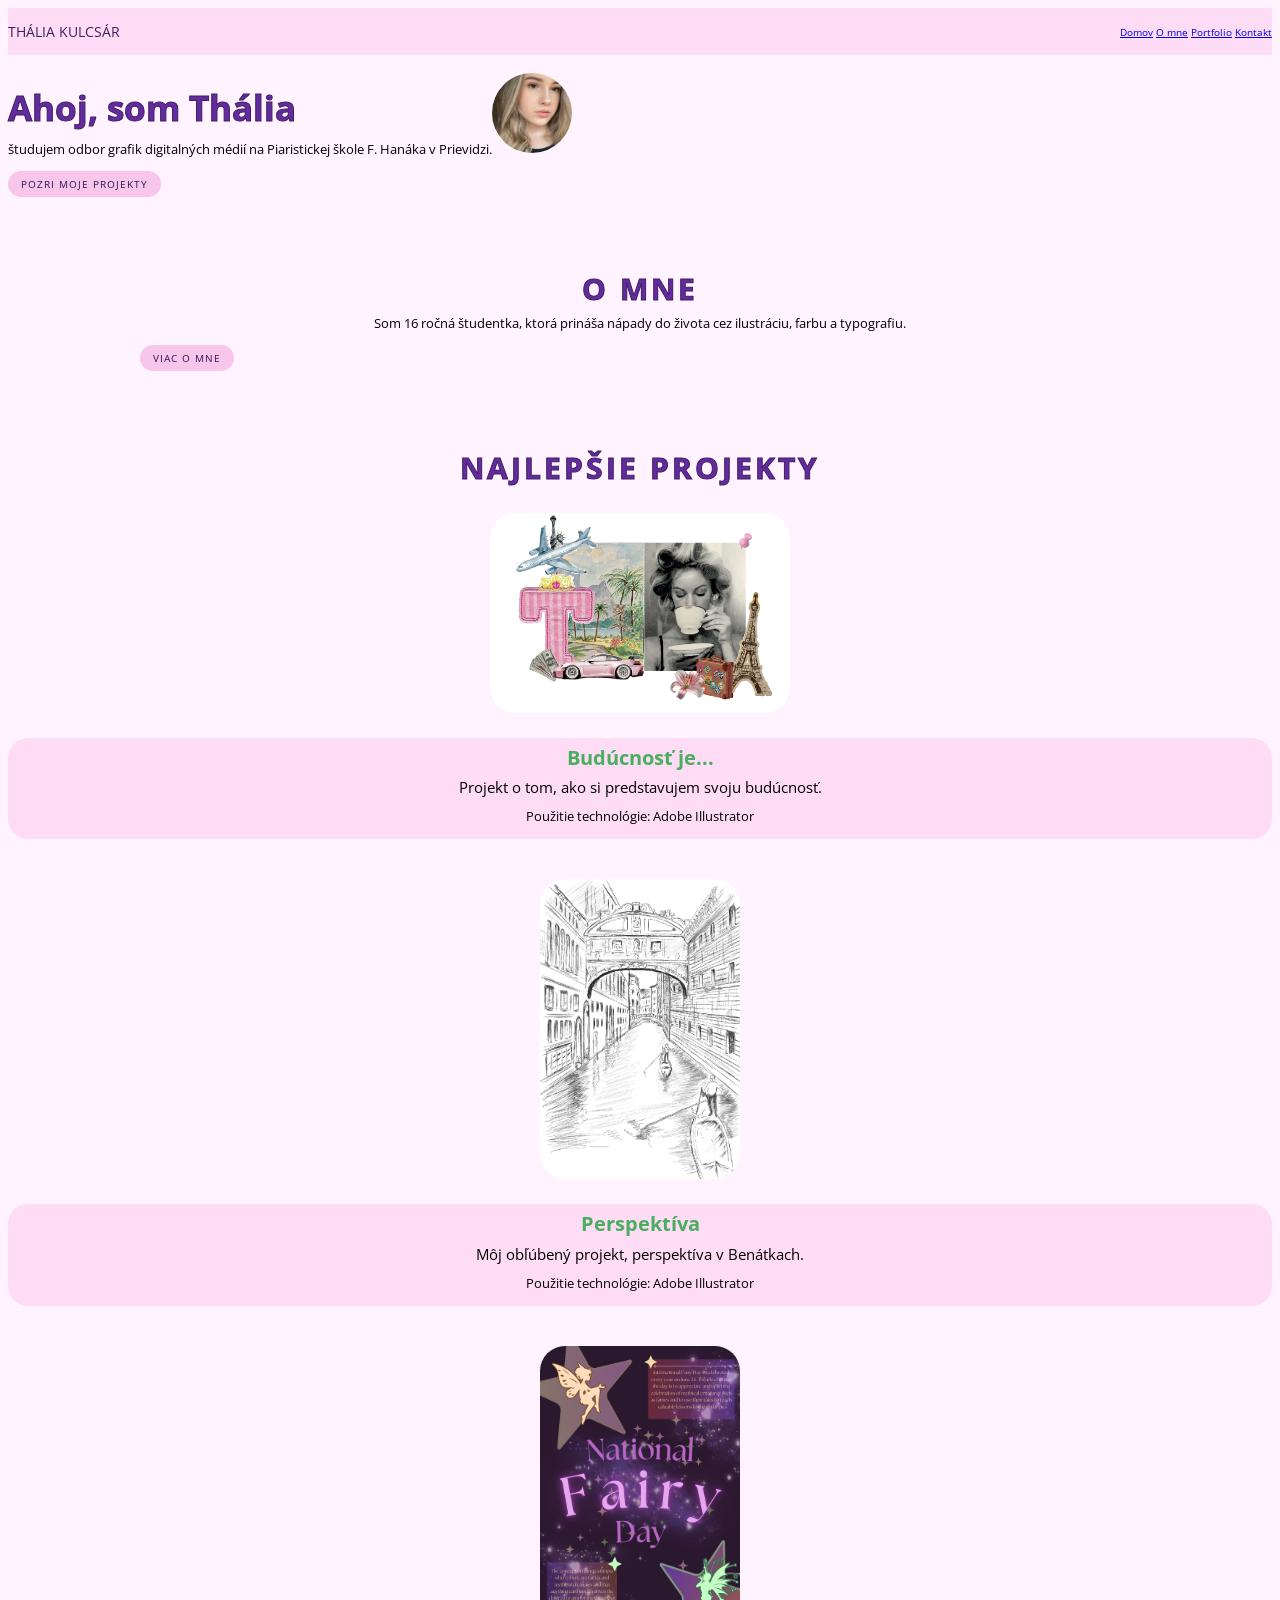
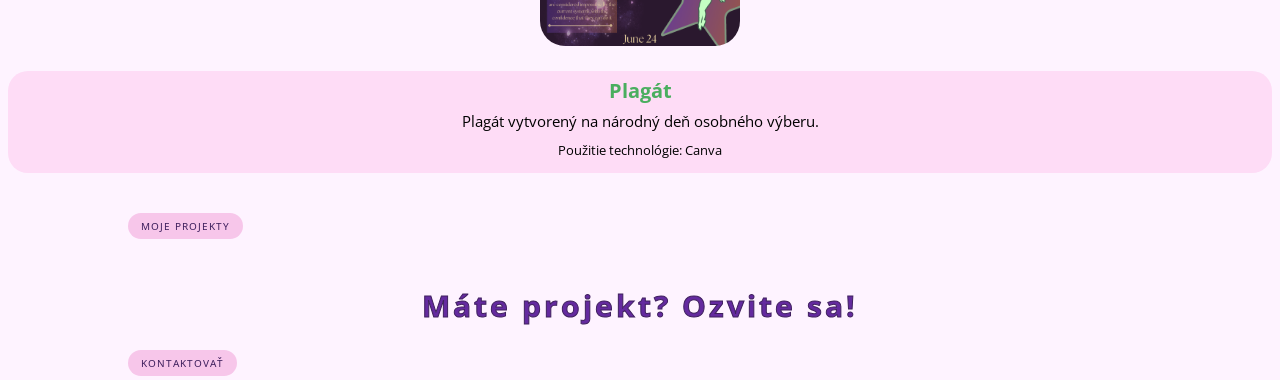
==== index.html @ 0fd47cdc "doma robim" ====
<!DOCTYPE html>
<html lang="en">
<head>
    <meta charset="UTF-8">
    <meta name="viewport" content="width=device-width, initial-scale=1.0">
    <title>Document</title>
    <link rel="stylesheet" href="assets/css/normalize.css">
    <link rel="stylesheet" href="assets/css/style.css">
    <link rel="stylesheet" href="assets/css/images/Image.jpg">
    <link rel="stylesheet" href="assets/css/images/Obrázok (5).png">
    <link rel="stylesheet" href="assets/css/images/Obrázok (3).png">
    <link rel="stylesheet" href="assets/css/images/Obrázok.png">
</head>
<body>
<div class="container">
    <header>
        <h3>THÁLIA KULCSÁR</h3>
        <nav>
            <a href="index.html">Domov</a>
            <a href="o_mne.html">O mne</a>
            <a href="portfolio.html">Portfolio</a>
            <a href="kontakt.html">Kontakt</a>
        </nav>
    </header>


    <section class="hero__sekcia">
        <div class="hero__obal">

        <div class="hero__text">
            <h1>Ahoj, som Thália</h1>
            <p>študujem odbor grafik digitalných médií na Piaristickej škole F. Hanáka v Prievidzi.</p>
        </div>

        <img src="assets/css/images/Image.jpg" class="profilovka"  alt="thalia">

        </div>
        <a class="mojeprojekty" href="mojprojekt">POZRI MOJE PROJEKTY</a>
</section>

 



<section class="o__mne">
    <div class="o__mne_obal">

        <div class="o__mne_text">
            <h2>O MNE</h2>
            <p>Som 16 ročná študentka, ktorá prináša nápady do života cez ilustráciu, farbu a typografiu. </p>
        </div>
    </div>
    <a class="zistitviac" href="zistitviac">VIAC O MNE</a>
</section>





<section class="moje__projekty">
    <div class="moje__projekty_obal">

        <div class="moje__projekty_text">
            <h2>NAJLEPŠIE PROJEKTY</h2>       
        </div>


    <img src="assets/css/images/Obrázok (5).png"  class="buducnost"   alt="buducnost">


<div class="moje__projekty_text2"> 



    <div class="moje__projekty_info1">
        <h4>Budúcnosť je...</h4>
        <p class="info__projekty">Projekt o tom, ako si predstavujem svoju budúcnosť.</p>
        <p>Použitie technológie: Adobe Illustrator</p>
    </div>


    <img src="assets/css/images/Obrázok (3).png" class="benatky"   alt="benatky">


    <div class="moje__projekty_info2">
        <h4> Perspektíva </h4>
        <p class="info__projekty">Môj obľúbený projekt, perspektíva v Benátkach.</p>
        <p>Použitie technológie: Adobe Illustrator</p>
    </div>
     

    <img src="assets/css/images/Obrázok.png"  class="plagat"   alt="plagat">


    <div class="moje__projekty_info3">
        <h4> Plagát </h4>
        <p class="info__projekty">Plagát vytvorený na národný deň osobného výberu.</p>
        <p>Použitie technológie: Canva</p>
    </div>

    </div>
    
</div>

   <a class="mojeprojektyy" href="mojeprojekty">MOJE PROJEKTY</a>
</section>


<h2 class="zaver"> Máte projekt? Ozvite sa!</h2>

<a class="kontaktovat" href="kontaktovat">KONTAKTOVAŤ</a>


</div>
</body>
</html>
---- assets/css/style.css ----
@import url('https://fonts.googleapis.com/css2?family=Inter:ital,opsz,wght@0,14..32,100..900;1,14..32,100..900&family=Open+Sans:ital,wght@0,300..800;1,300..800&display=swap');

:root {
    --farba-pozadia: #FEF3FF
    --primarny-text: #0E0E0C
    --farba-nazvov: #853ECD
    --farba-ramov: #FEDCF6

    --primarne1: #FF88D8
    --primarne2: #FFAFE5
    --sekundarne1: #26113C
    --sekundarne2:#642A9F
    --akcent1:#4AAE5F
    --akcent2:#77D48A
    --akcent3:#8CE59E
}
/*===============================================================================*/

body {
    font-family: 'Open Sans', sans-serif;
    background-color: #FEF3FF
}

h1 {
font-size: 35px;
color: #642A9F;
-webkit-text-stroke: 1px #3F205E;
}

/*===============================================================================*/

header {
    text-align: left;
    font-size: 11.5px;
    display: flex;
    align-items: center; 
    justify-content: space-between;
    background-color: #fedcf6;
    border: 20px #3f205e;
    width: 100%;
    }

p {
    margin-top: -20px;
    font-size: small;
}

.profilovka{
    width: 80px;
    height: 80px;
    border-radius: 50%;
    object-fit: cover;
    margin-right: 20px;
}

.obrazok {
    overflow: hidden;
}

a {
    font-size: 10px;
}

h3 {
    font-weight: 400;
    font-size: 14px;
    color: #3F205E;
}

header p {
    /* width: 200%; */
}

.mojeprojekty{
    background: #f7c6ea; 
    color: #3f205e;
    padding: 6px 13px;
    border-radius: 50px; 
    text-decoration: none;
    font-weight: 450;
    letter-spacing: 1px;
    transition: 0.3s;
    font-size: x-small;
}

.hero__obal{
    display: flex;
    flex-direction: row;
    align-items: center;
}

.container {
    width: 100%;

}

.hero__text {

}

/*===============================================================================*/

h2 {
    font-size: 30px;
color: #642A9F;
-webkit-text-stroke: 1px #3F205E;
letter-spacing: 3px;
}

.o__mne_obal {
    margin-top: 50px;
    display: flex;
    align-items: center;
    justify-content: center;
    flex-direction: column;
}


.o__mne_text{
    display: flex;
    flex-direction: column;
    align-items: center;
    text-align: center;
}

.zistitviac {
    background: #f7c6ea; 
    color: #3f205e;
    padding: 6px 13px;
    border-radius: 50px; 
    text-decoration: none;
    font-weight: 450;
    letter-spacing: 1px;
    transition: 0.3s;
    font-size: x-small;
    margin-left: 132px;
}

/*===============================================================================*/
  
.moje__projekty_obal {
    text-align: center;
}

.moje__projekty_text {
    margin-top: 80px;
}

.buducnost {
    width: 300px;
    height: 200px;
    border-radius: 25px;  
}

.benatky {
    width: 200px;
    height: 300px;
    border-radius: 25px;
}

.plagat {
   width: 200px;
    height: 300px;
    border-radius: 25px; 
}

h4 {
    color: #4aae5f;
    font-size: 20px;
    margin-top: 5px;
}

.info__projekty {
    font-size: 15px;
    margin-bottom: 30px;
}

.moje__projekty_info1 {
    margin-bottom: 40px;
    margin-top: 20px;
    background-color: #fedcf6;
    border-radius: 20px;
    margin-top: 20px;
    padding: 1px;

}

.moje__projekty_info2 {
    margin-bottom: 40px;
     margin-top: 20px;
    background-color: #fedcf6;
    border-radius: 20px;
    margin-top: 20px;
    padding: 1px;
}

.moje__projekty_info3 {
    margin-bottom: 40px;
    background-color: #fedcf6;
    border-radius: 20px;
    margin-top: 20px;
    padding: 1px;
}

.mojeprojektyy {
    background: #f7c6ea; 
    color: #3f205e;
    padding: 6px 13px;
    border-radius: 50px; 
    text-decoration: none;
    font-weight: 450;
    letter-spacing: 1px;
    transition: 0.3s;
    font-size: x-small;
    margin-left: 120px;

}


/*===============================================================================*/

.zaver {
    text-align: center;
    margin-top: 50px;
}

.kontaktovat {
   background: #f7c6ea; 
    color: #3f205e;
    padding: 6px 13px;
    border-radius: 50px; 
    text-decoration: none;
    font-weight: 450;
    letter-spacing: 1px;
    transition: 0.3s;
    font-size: x-small;
    margin-left: 120px; 
}
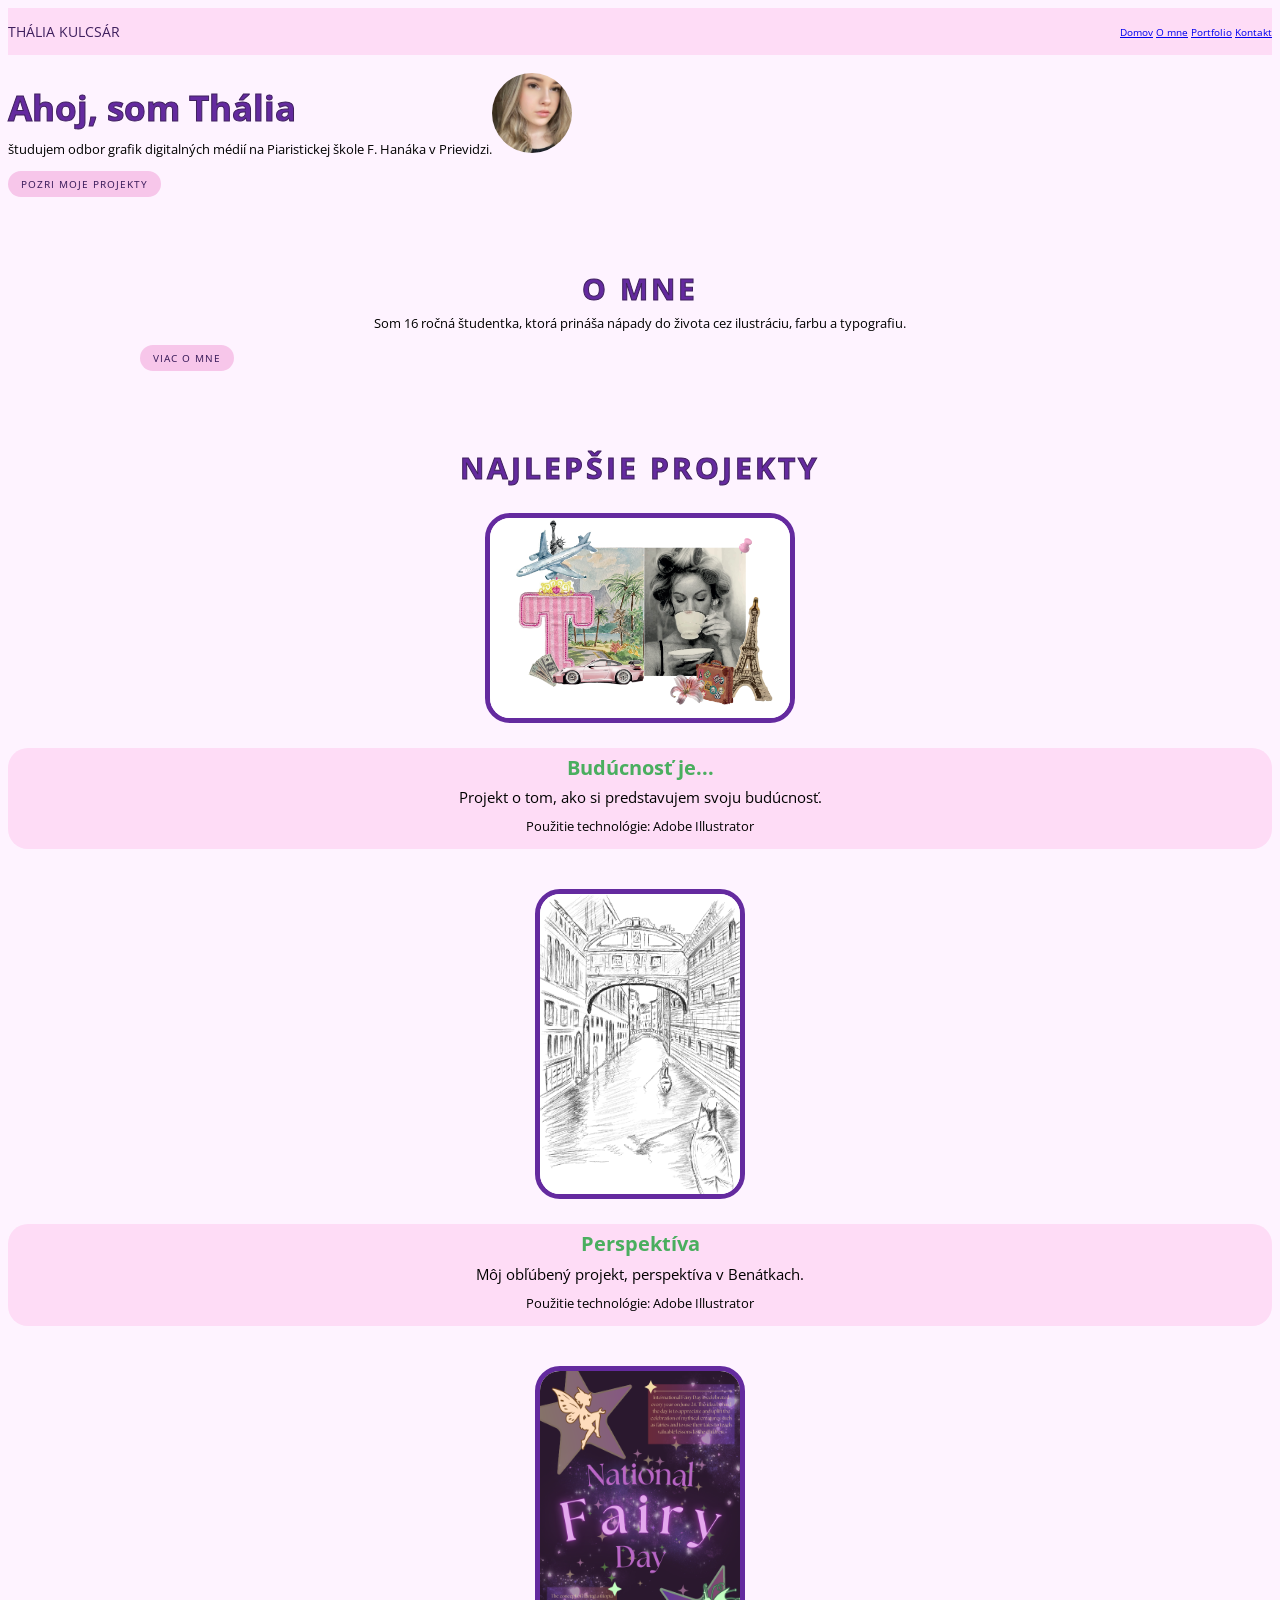
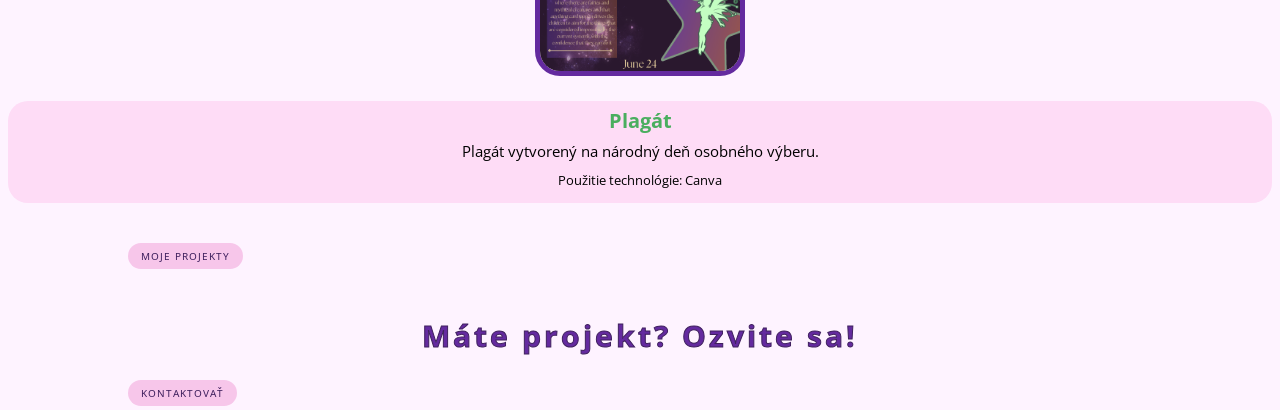
==== commit 0063d1af: "uz sa to niekam dostava" ====
--- a/index.html
+++ b/index.html
@@ -24,6 +24,9 @@
     </header>
 
 
+<!------------------------------------------------------------------------------------>
+
+
     <section class="hero__sekcia">
         <div class="hero__obal">
 
@@ -38,8 +41,8 @@
         <a class="mojeprojekty" href="mojprojekt">POZRI MOJE PROJEKTY</a>
 </section>
 
- 
 
+<!------------------------------------------------------------------------------------>
 
 
 <section class="o__mne">
@@ -54,7 +57,7 @@
 </section>
 
 
-
+<!------------------------------------------------------------------------------------>
 
 
 <section class="moje__projekty">
@@ -65,11 +68,14 @@
         </div>
 
 
+<!------------------------------------------------------------------------------------>
+
+
+
     <img src="assets/css/images/Obrázok (5).png"  class="buducnost"   alt="buducnost">
 
 
 <div class="moje__projekty_text2"> 
-
 
 
     <div class="moje__projekty_info1">
@@ -77,6 +83,9 @@
         <p class="info__projekty">Projekt o tom, ako si predstavujem svoju budúcnosť.</p>
         <p>Použitie technológie: Adobe Illustrator</p>
     </div>
+
+
+<!------------------------------------------------------------------------------------>
 
 
     <img src="assets/css/images/Obrázok (3).png" class="benatky"   alt="benatky">
@@ -87,7 +96,10 @@
         <p class="info__projekty">Môj obľúbený projekt, perspektíva v Benátkach.</p>
         <p>Použitie technológie: Adobe Illustrator</p>
     </div>
-     
+
+
+<!------------------------------------------------------------------------------------>
+
 
     <img src="assets/css/images/Obrázok.png"  class="plagat"   alt="plagat">
 
@@ -98,11 +110,13 @@
         <p>Použitie technológie: Canva</p>
     </div>
 
+
     </div>
-    
 </div>
 
-   <a class="mojeprojektyy" href="mojeprojekty">MOJE PROJEKTY</a>
+<!------------------------------------------------------------------------------------>
+
+    <a class="mojeprojektyy" href="mojeprojekty">MOJE PROJEKTY</a>
 </section>
 
 
--- a/assets/css/style.css
+++ b/assets/css/style.css
@@ -28,7 +28,11 @@
 -webkit-text-stroke: 1px #3F205E;
 }
 
-/*===============================================================================*/
+
+/*===============================================================================*/
+/*DOMOV*/
+/*===============================================================================*/
+
 
 header {
     text-align: left;
@@ -138,7 +142,7 @@
 }
 
 /*===============================================================================*/
-  
+
 .moje__projekty_obal {
     text-align: center;
 }
@@ -150,19 +154,22 @@
 .buducnost {
     width: 300px;
     height: 200px;
-    border-radius: 25px;  
+    border-radius: 25px;
+    border: 5px solid #642a9f;  
 }
 
 .benatky {
     width: 200px;
     height: 300px;
     border-radius: 25px;
+    border: 5px solid #642a9f;
 }
 
 .plagat {
-   width: 200px;
+    width: 200px;
     height: 300px;
-    border-radius: 25px; 
+    border-radius: 25px;
+    border: 5px solid #642a9f; 
 }
 
 h4 {
@@ -171,6 +178,7 @@
     margin-top: 5px;
 }
 
+
 .info__projekty {
     font-size: 15px;
     margin-bottom: 30px;
@@ -188,7 +196,7 @@
 
 .moje__projekty_info2 {
     margin-bottom: 40px;
-     margin-top: 20px;
+    margin-top: 20px;
     background-color: #fedcf6;
     border-radius: 20px;
     margin-top: 20px;
@@ -226,7 +234,7 @@
 }
 
 .kontaktovat {
-   background: #f7c6ea; 
+    background: #f7c6ea; 
     color: #3f205e;
     padding: 6px 13px;
     border-radius: 50px; 
@@ -238,5 +246,102 @@
     margin-left: 120px; 
 }
 
-
-
+/*===============================================================================*/
+/*PORTFOLIO*/
+/*===============================================================================*/
+
+
+.portfolio__obal {
+    text-align: center;
+}
+
+.portfolio__text {
+    margin-top: 50px;
+}
+
+
+.portfolio__nazov {
+    letter-spacing: 5px;
+    margin-bottom: 30px;
+}
+
+.kalendarr {
+    width: 180px;
+    height: 250px;
+    border-radius: 25px; 
+    margin-top: 40px;
+    border: 5px solid #642a9f;  
+}
+
+
+.info__portfolio_technologie {
+    padding-top: 5px;
+    color: #3F205E;
+}
+
+
+.zobrazitprojekt {
+background: #f7c6ea; 
+    color: #3f205e;
+    padding: 6px 13px;
+    border-radius: 50px; 
+    text-decoration: none;
+    font-weight: 450;
+    letter-spacing: 1px;
+    transition: 0.3s;
+    font-size: x-small;
+
+}
+
+.zobrazitprojekt1 {
+background: #f7c6ea; 
+    color: #3f205e;
+    padding: 6px 13px;
+    border-radius: 50px; 
+    text-decoration: none;
+    font-weight: 450;
+    letter-spacing: 1px;
+    transition: 0.3s;
+    font-size: x-small;
+
+}
+
+
+.zobrazitprojekt2 {
+background: #f7c6ea; 
+    color: #3f205e;
+    padding: 6px 13px;
+    border-radius: 50px; 
+    text-decoration: none;
+    font-weight: 450;
+    letter-spacing: 1px;
+    transition: 0.3s;
+    font-size: x-small;
+
+}
+
+
+.meno {
+    width: 200px;
+    height: 150px;
+    border-radius: 25px; 
+    margin-top: 40px;
+    border: 5px solid #642a9f;  
+}
+
+
+.reinterpretacia {
+    width: 200px;
+    height: 150px;
+    border-radius: 25px; 
+    margin-top: 40px;
+    border: 5px solid #642a9f;
+}
+
+.buducnost2 {
+    width: 200px;
+    height: 150px;
+    border-radius: 25px; 
+    margin-top: 40px;
+    border: 5px solid #642a9f;
+}
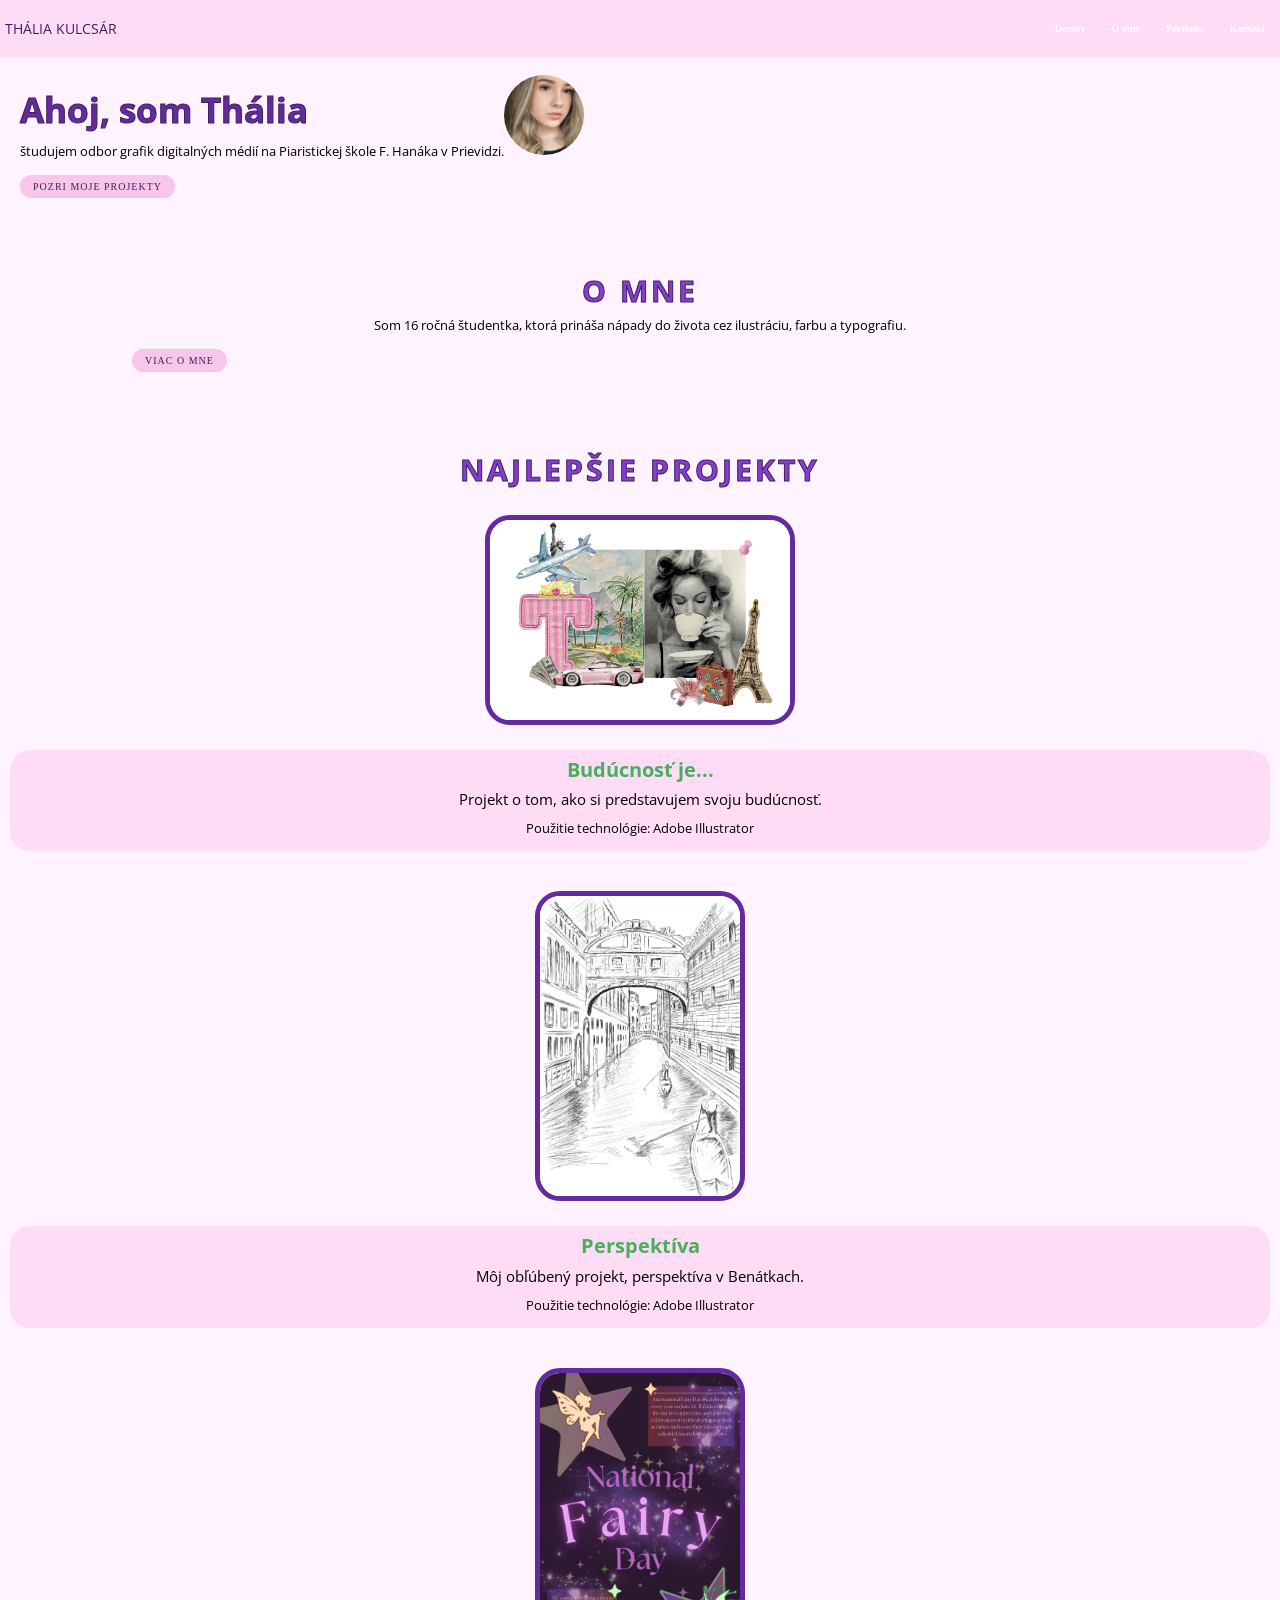
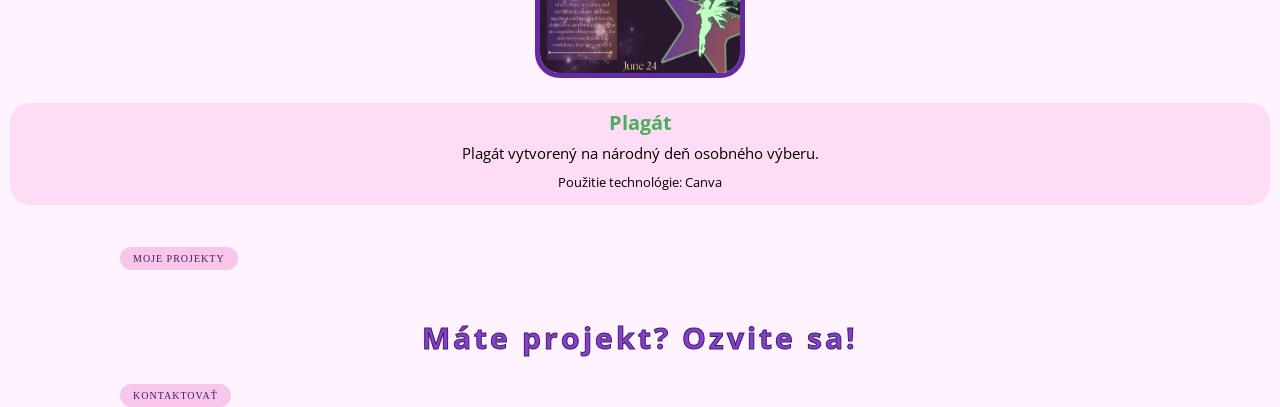
==== commit 30b7b2b4: "zblaznim sa" ====
--- a/index.html
+++ b/index.html
@@ -15,12 +15,24 @@
 <div class="container">
     <header>
         <h3>THÁLIA KULCSÁR</h3>
-        <nav>
-            <a href="index.html">Domov</a>
-            <a href="o_mne.html">O mne</a>
-            <a href="portfolio.html">Portfolio</a>
-            <a href="kontakt.html">Kontakt</a>
+       <nav>
+            <div class="menu-btn" id="menuBtn">
+              ☰
+            </div>
+            <div class="menu" id="menu">
+                <a href="index.html"><b>- Domov</b></a>
+                <a href="o_mne.html"><b>- O mne</b></a>
+                <a href="portfolio.html"><b>- Portfolio</b></a>
+                <a href="kontakt.html"><b>- Kontakt</b></a>
+            </div>
         </nav>
+    <script>
+        const menuBtn = document.getElementById("menuBtn");
+        const menu = document.getElementById("menu");
+ 
+        menuBtn.addEventListener("click", () => {
+          menu.classList.toggle("active");
+        }); </script>
     </header>
 
 
--- a/assets/css/style.css
+++ b/assets/css/style.css
@@ -19,7 +19,9 @@
 
 body {
     font-family: 'Open Sans', sans-serif;
-    background-color: #FEF3FF
+    background-color: #FEF3FF;
+     margin: 0;
+    padding: 0;
 }
 
 h1 {
@@ -41,9 +43,79 @@
     align-items: center; 
     justify-content: space-between;
     background-color: #fedcf6;
-    border: 20px #3f205e;
+    border: 5px solid #fedcf6;
     width: 100%;
     }
+
+
+nav {
+      padding: 10px 20px;
+      position: relative;
+      margin-left: 2px;
+    }
+ 
+    /* Hamburger button */
+    .menu-btn {
+      font-size: 30px;
+      color: white;
+      cursor: pointer;
+      display: none;
+    }
+ 
+    /* Navigation links */
+    .menu {
+      display: flex;
+      gap: 20px;
+    }
+ 
+    .menu a {
+      color: white;
+      text-decoration: none;
+    }
+ 
+    /* Mobile styles */
+    @media (max-width: 768px) {
+      .menu-btn {
+        display: block;
+      }
+ 
+      .menu {
+        display: none;
+        flex-direction: column;
+        background: #333;
+        position: absolute;
+        top: 60px;
+        left: 0;
+        width: 100%;
+        padding: 10px 0;
+      }
+ 
+      .menu.active {
+        display: flex;
+      }
+ 
+      .menu a {
+        padding: 10px 20px;
+      }
+    }
+/*============================================================================*/
+/*============================================================================*/
+.header_logo{
+    font-family: Nunito;
+    margin-bottom: 2px;
+    font-size: x-large;
+    padding: 5px;
+    padding-left: 30px;
+    margin-top: -42px;
+    margin-left: 30px;
+ 
+}
+a{
+    text-decoration: none;
+    color: var(--farba_pozadia);
+    font-family: Nunito;
+}
+
 
 p {
     margin-top: -20px;
@@ -94,6 +166,9 @@
     align-items: center;
 }
 
+.hero__sekcia {
+    margin-left: 20px;
+}
 .container {
     width: 100%;
 
@@ -107,7 +182,7 @@
 
 h2 {
     font-size: 30px;
-color: #642A9F;
+color: #853ecd;
 -webkit-text-stroke: 1px #3F205E;
 letter-spacing: 3px;
 }
@@ -149,6 +224,13 @@
 
 .moje__projekty_text {
     margin-top: 80px;
+    margin-left: 10px;
+    margin-right: 10px;
+}
+
+.moje__projekty_text2 {
+    margin-left: 10px;
+    margin-right: 10px;
 }
 
 .buducnost {
@@ -345,3 +427,209 @@
     margin-top: 40px;
     border: 5px solid #642a9f;
 }
+
+
+.perspektiva {
+    width: 180px;
+    height: 250px;
+    border-radius: 25px; 
+    margin-top: 40px;
+    border: 5px solid #642a9f;
+}
+
+.plagat2 {
+    width: 180px;
+    height: 250px;
+    border-radius: 25px; 
+    margin-top: 40px;
+    border: 5px solid #642a9f;
+}
+
+/*===============================================================================*/
+/*O MNE*/
+/*===============================================================================*/
+
+
+.o__mne_obal_html {
+    text-align: center;
+}
+
+.o__mne_nazov {
+    letter-spacing: 5px;
+    font-size: 40px;
+
+}
+
+.o_mne_profil {
+    width: 80px;
+    height: 80px;
+    border-radius: 50%;
+    object-fit: cover;
+}
+
+.o__mne_text_html {
+    margin-left: 10px;
+    margin-right: 10px;
+}
+
+
+
+ .o__mne_druhy_odstavec {
+    padding-top: 10px;
+ }
+
+
+ .o__mne_studium_obal {
+    text-align: center;
+ }
+
+ .o__mne_studium_nazov {
+    margin-top: 50px;
+ }
+ 
+ .o__mne_studium_text {
+   margin-bottom: 35px;
+ }  
+
+.vs_code {
+    width: 80px;
+    height:80px;
+    border-radius: 25px;
+    border: 7px solid #853ecd;
+}
+
+.programovanie_text{
+    font-size: 12px;
+}
+
+.programovanie_text2{
+    font-size: 11px;
+    padding-top: 5px;
+}
+
+.canva {
+    width: 80px;
+    height:80px;
+    border-radius: 25px;
+    border: 7px solid #853ecd;
+}
+
+.premiere {
+    width: 80px;
+    height:80px;
+    border-radius: 25px;
+    border: 7px solid #853ecd;
+}
+
+
+.studium_obal {
+    display: flex;
+    align-content: center;
+}
+
+.studium {
+    background-color: #fedcf6;
+    border: solid #fedcf6 10px;
+    text-align: center;
+}
+
+/*===============================================================================*/
+/*KONTAKT*/
+/*===============================================================================*/
+
+
+.kontakt__obal {
+    text-align: center;
+}
+
+.kontakt__text {
+    line-height: 1.8;
+}
+
+
+input,
+textarea {
+    background-color: #f8e4ff; /* svetloružová */
+    border: none;              /* odstráni okraj */
+    border-radius: 12px;       /* zaoblené rohy */
+    padding: 15px;
+    font-size: 12px;
+}
+
+.formular__text {
+    margin-top: 20px;
+    margin-bottom: 20px;
+}
+
+.formular__email {
+    margin-bottom: 20px;
+    margin-top: 20px;
+}
+
+.formular__textarea {
+    margin-bottom: 20px;
+    margin-top: 20px;
+}
+
+form {
+    display: flex;
+    flex-wrap: wrap;
+}
+
+.kontakt_udajeee {
+    font-size: 12.5px;
+}
+
+.socialne_sieteee {
+    font-size: 12.5px;
+}
+
+.gmail_mobil {
+    background-color: #ffe4fb; /* svetloružová */
+    border: none;              /* odstráni okraj */
+    border-radius: 12px;       /* zaoblené rohy */
+    padding: 15px;
+    font-size: 12px;
+    margin-left:25px;
+    
+}
+
+.ssocialne_siete {
+    background-color: #ffe4fb; /* svetloružová */
+    border: none;              /* odstráni okraj */
+    border-radius: 12px;       /* zaoblené rohy */
+    padding: 25gipx;
+    font-size: 12px;
+    margin-left:25px;
+    margin-top:20px;
+}
+
+#gmail {
+    margin-bottom: 20px;
+    margin-top: 20px;
+}
+
+#mobil {
+    margin-bottom: 20px;
+    margin-top: 20px;
+}
+
+
+/*===============================================================================*/
+@media (min-width:768px) {
+
+
+
+
+
+
+
+    
+
+
+
+
+
+
+
+}
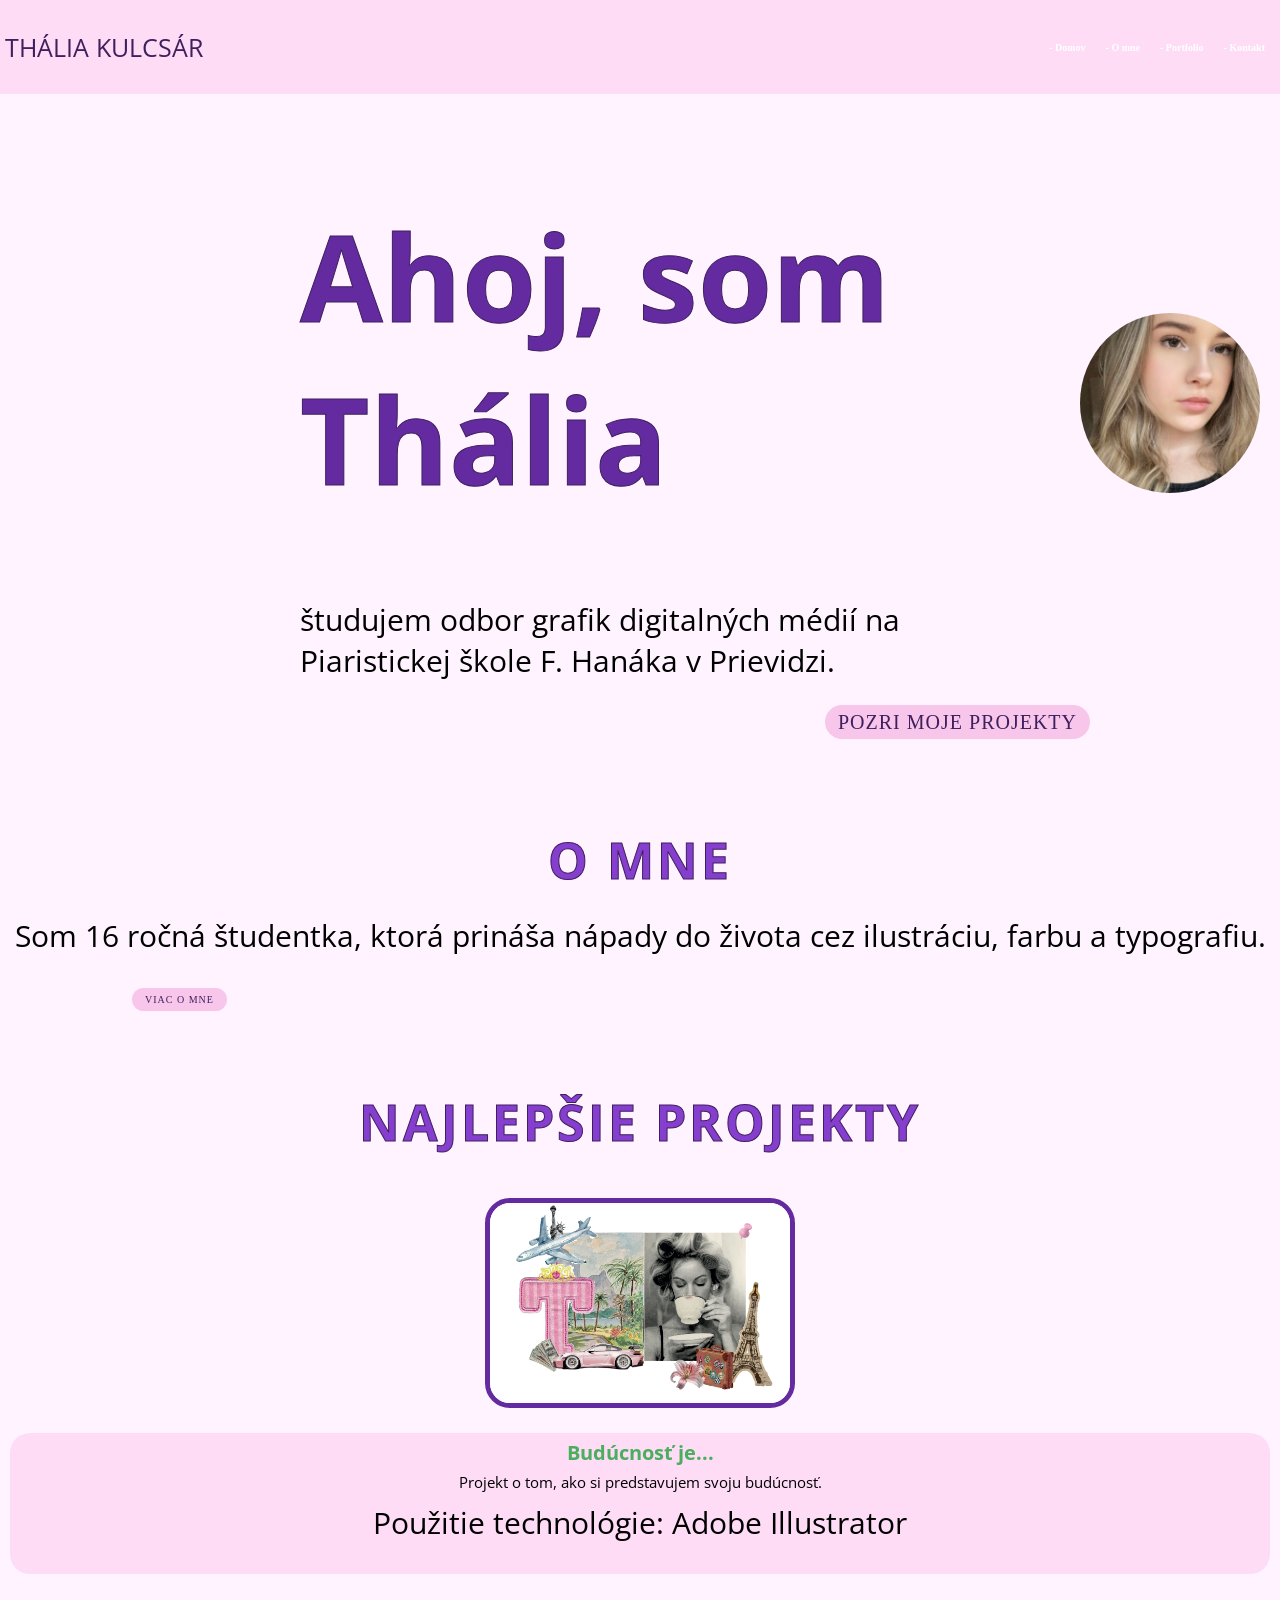
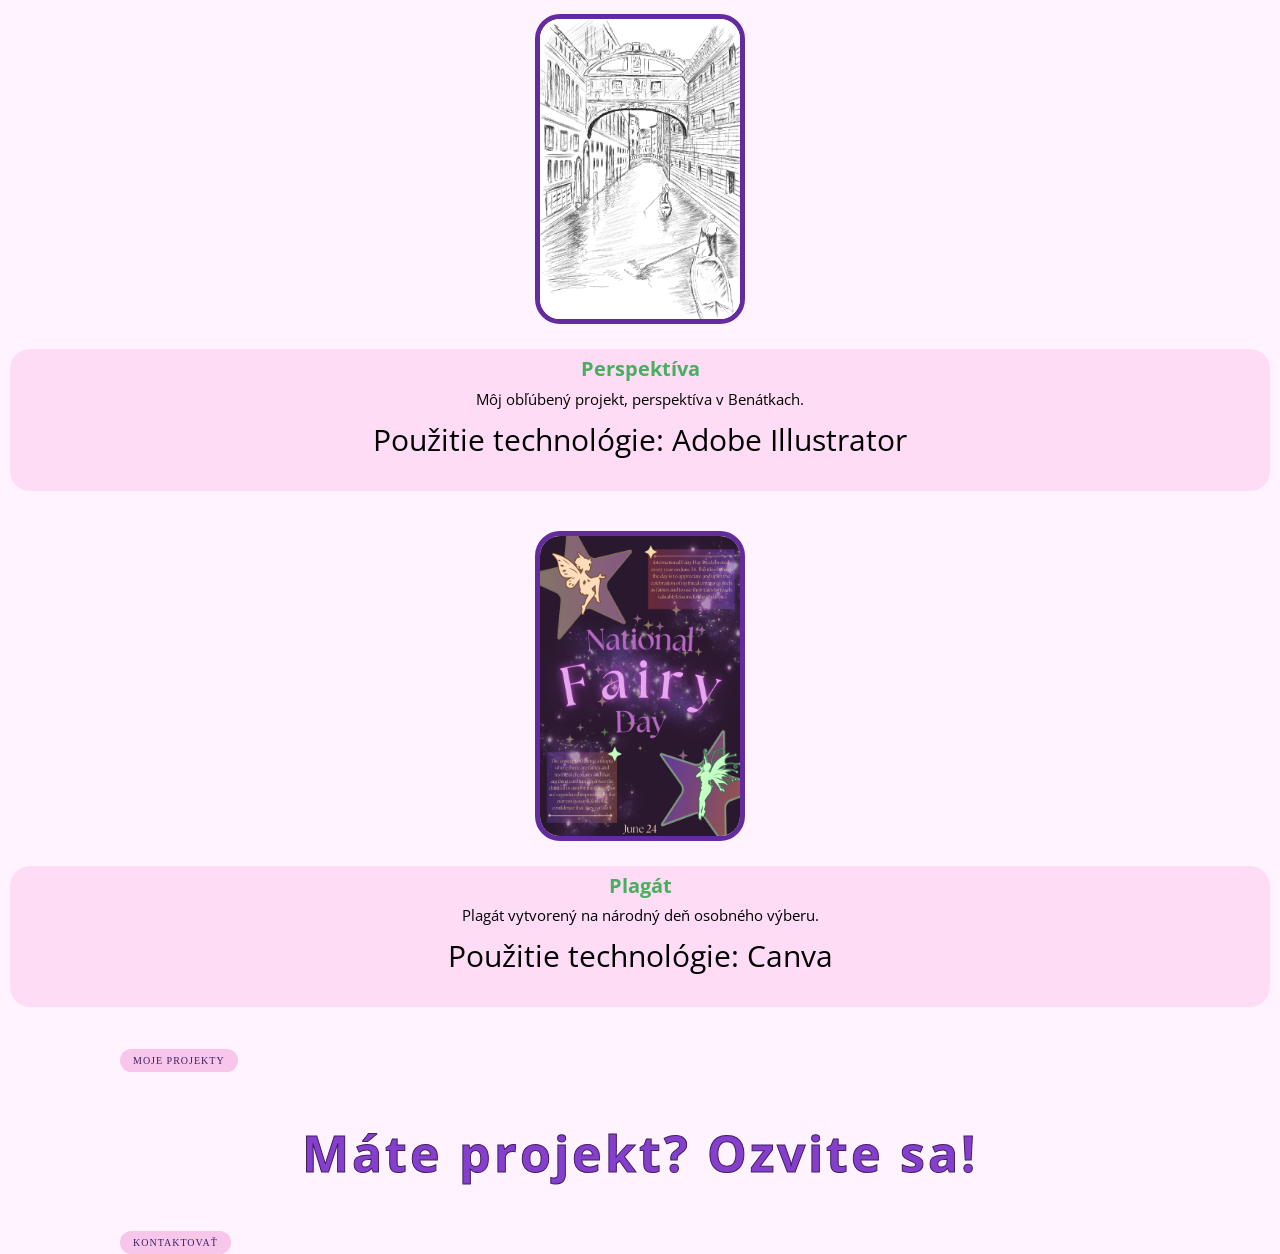
==== commit 53c2644d: "ANO KONECNE SOM NASLA CHYVU" ====
--- a/index.html
+++ b/index.html
@@ -6,18 +6,15 @@
     <title>Document</title>
     <link rel="stylesheet" href="assets/css/normalize.css">
     <link rel="stylesheet" href="assets/css/style.css">
-    <link rel="stylesheet" href="assets/css/images/Image.jpg">
-    <link rel="stylesheet" href="assets/css/images/Obrázok (5).png">
-    <link rel="stylesheet" href="assets/css/images/Obrázok (3).png">
-    <link rel="stylesheet" href="assets/css/images/Obrázok.png">
+
 </head>
 <body>
 <div class="container">
     <header>
         <h3>THÁLIA KULCSÁR</h3>
-       <nav>
+        <nav>
             <div class="menu-btn" id="menuBtn">
-              ☰
+            ☰
             </div>
             <div class="menu" id="menu">
                 <a href="index.html"><b>- Domov</b></a>
@@ -29,9 +26,9 @@
     <script>
         const menuBtn = document.getElementById("menuBtn");
         const menu = document.getElementById("menu");
- 
+
         menuBtn.addEventListener("click", () => {
-          menu.classList.toggle("active");
+            menu.classList.toggle("active");
         }); </script>
     </header>
 
@@ -43,7 +40,7 @@
         <div class="hero__obal">
 
         <div class="hero__text">
-            <h1>Ahoj, som Thália</h1>
+            <h1 class="desktop_nazov">Ahoj, som Thália</h1>
             <p>študujem odbor grafik digitalných médií na Piaristickej škole F. Hanáka v Prievidzi.</p>
         </div>
 
--- a/assets/css/style.css
+++ b/assets/css/style.css
@@ -2,25 +2,25 @@
 @import url('https://fonts.googleapis.com/css2?family=Inter:ital,opsz,wght@0,14..32,100..900;1,14..32,100..900&family=Open+Sans:ital,wght@0,300..800;1,300..800&display=swap');
 
 :root {
-    --farba-pozadia: #FEF3FF
-    --primarny-text: #0E0E0C
-    --farba-nazvov: #853ECD
-    --farba-ramov: #FEDCF6
-
-    --primarne1: #FF88D8
-    --primarne2: #FFAFE5
-    --sekundarne1: #26113C
-    --sekundarne2:#642A9F
-    --akcent1:#4AAE5F
-    --akcent2:#77D48A
-    --akcent3:#8CE59E
+    --farba-pozadia: #FEF3FF;
+    --primarny-text: #0E0E0C;
+    --farba-nazvov: #853ECD;
+    --farba-ramov: #FEDCF6;
+
+    --primarne1: #FF88D8;
+    --primarne2: #FFAFE5;
+    --sekundarne1: #26113C;
+    --sekundarne2:#642A9F;
+    --akcent1:#4AAE5F;
+    --akcent2:#77D48A;
+    --akcent3:#8CE59E;
 }
 /*===============================================================================*/
 
 body {
     font-family: 'Open Sans', sans-serif;
     background-color: #FEF3FF;
-     margin: 0;
+    margin: 0;
     padding: 0;
 }
 
@@ -49,56 +49,32 @@
 
 
 nav {
-      padding: 10px 20px;
-      position: relative;
-      margin-left: 2px;
-    }
- 
+    padding: 10px 20px;
+    position: relative;
+    margin-left: 2px;
+    }
+
     /* Hamburger button */
     .menu-btn {
-      font-size: 30px;
-      color: white;
-      cursor: pointer;
-      display: none;
-    }
- 
+    font-size: 30px;
+    color: white;
+    cursor: pointer;
+    display: none;
+    }
+
     /* Navigation links */
     .menu {
-      display: flex;
-      gap: 20px;
-    }
- 
+    display: flex;
+    gap: 20px;
+    }
+
     .menu a {
-      color: white;
-      text-decoration: none;
-    }
- 
+    color: white;
+    text-decoration: none;
+    }
+
     /* Mobile styles */
-    @media (max-width: 768px) {
-      .menu-btn {
-        display: block;
-      }
- 
-      .menu {
-        display: none;
-        flex-direction: column;
-        background: #333;
-        position: absolute;
-        top: 60px;
-        left: 0;
-        width: 100%;
-        padding: 10px 0;
-      }
- 
-      .menu.active {
-        display: flex;
-      }
- 
-      .menu a {
-        padding: 10px 20px;
-      }
-    }
-/*============================================================================*/
+    /*=====================================================================*/
 /*============================================================================*/
 .header_logo{
     font-family: Nunito;
@@ -108,7 +84,7 @@
     padding-left: 30px;
     margin-top: -42px;
     margin-left: 30px;
- 
+
 }
 a{
     text-decoration: none;
@@ -616,20 +592,78 @@
 
 
 /*===============================================================================*/
+@media (max-width: 768px) {
+    .menu-btn {
+        display: block;
+    }
+
+    .menu {
+        display: none;
+        flex-direction: column;
+        background: #333;
+        position: absolute;
+        top: 60px;
+        left: 0;
+        width: 100%;
+        padding: 10px 0;
+    }
+
+    .menu.active {
+        display: flex;
+    }
+
+    .menu a {
+        padding: 10px 20px;
+    }
+}
+
+/*-------------------------------------------------*/
+
 @media (min-width:768px) {
 
-
-
-
-
-
-
-    
-
-
-
-
-
-
-
-}+/*---------------index------------------*/
+
+
+    h3 {
+        font-size: 25px;
+    }
+
+    .hero__sekcia{
+        margin-left: 300px;
+
+    }
+
+    .desktop_nazov {
+        font-size: 120px;
+    }
+
+.profilovka {
+    width: 180px;
+    height: 180px;
+    margin-left:80px;
+}
+
+p {
+    font-size: 30px;
+}
+
+.mojeprojekty {
+    font-size: 20px;
+    margin-left: 525px;
+
+}
+
+h2 {
+    font-size: 50px;
+}
+
+
+
+
+}
+
+
+
+
+
+
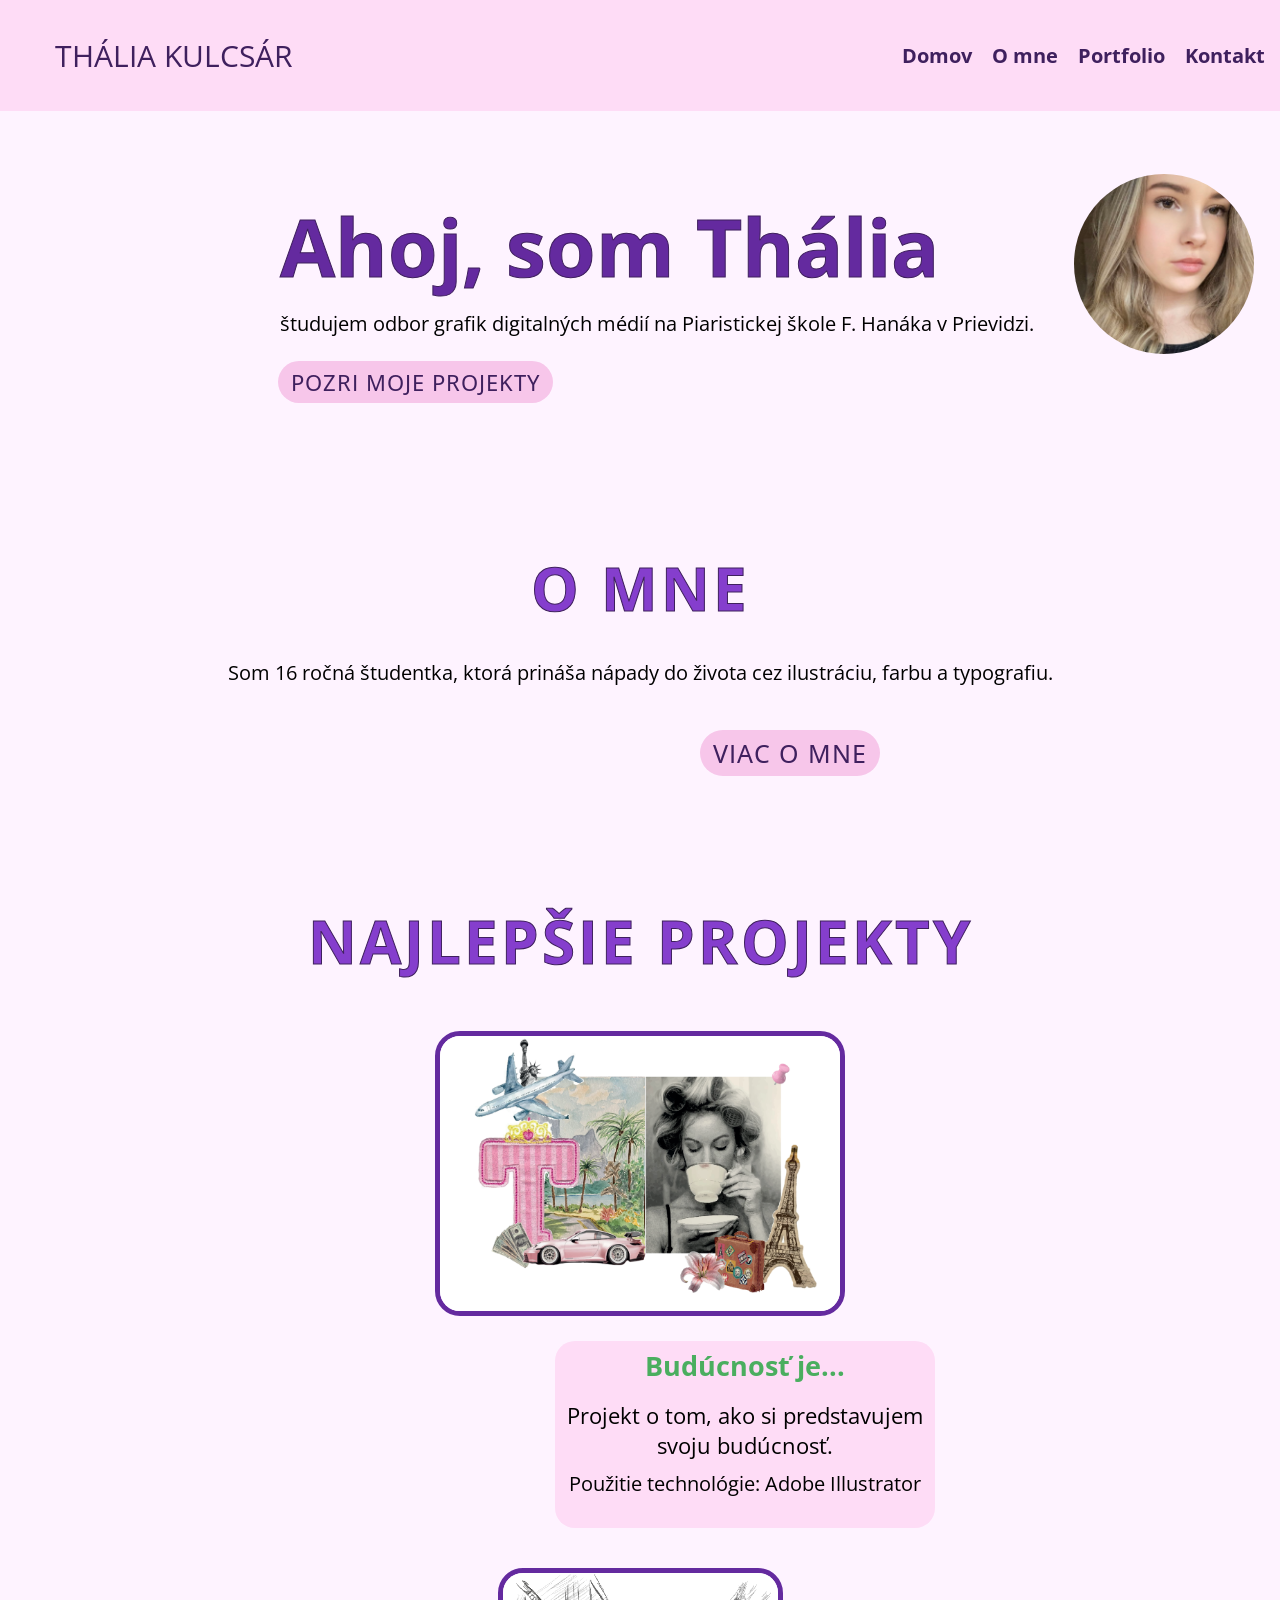
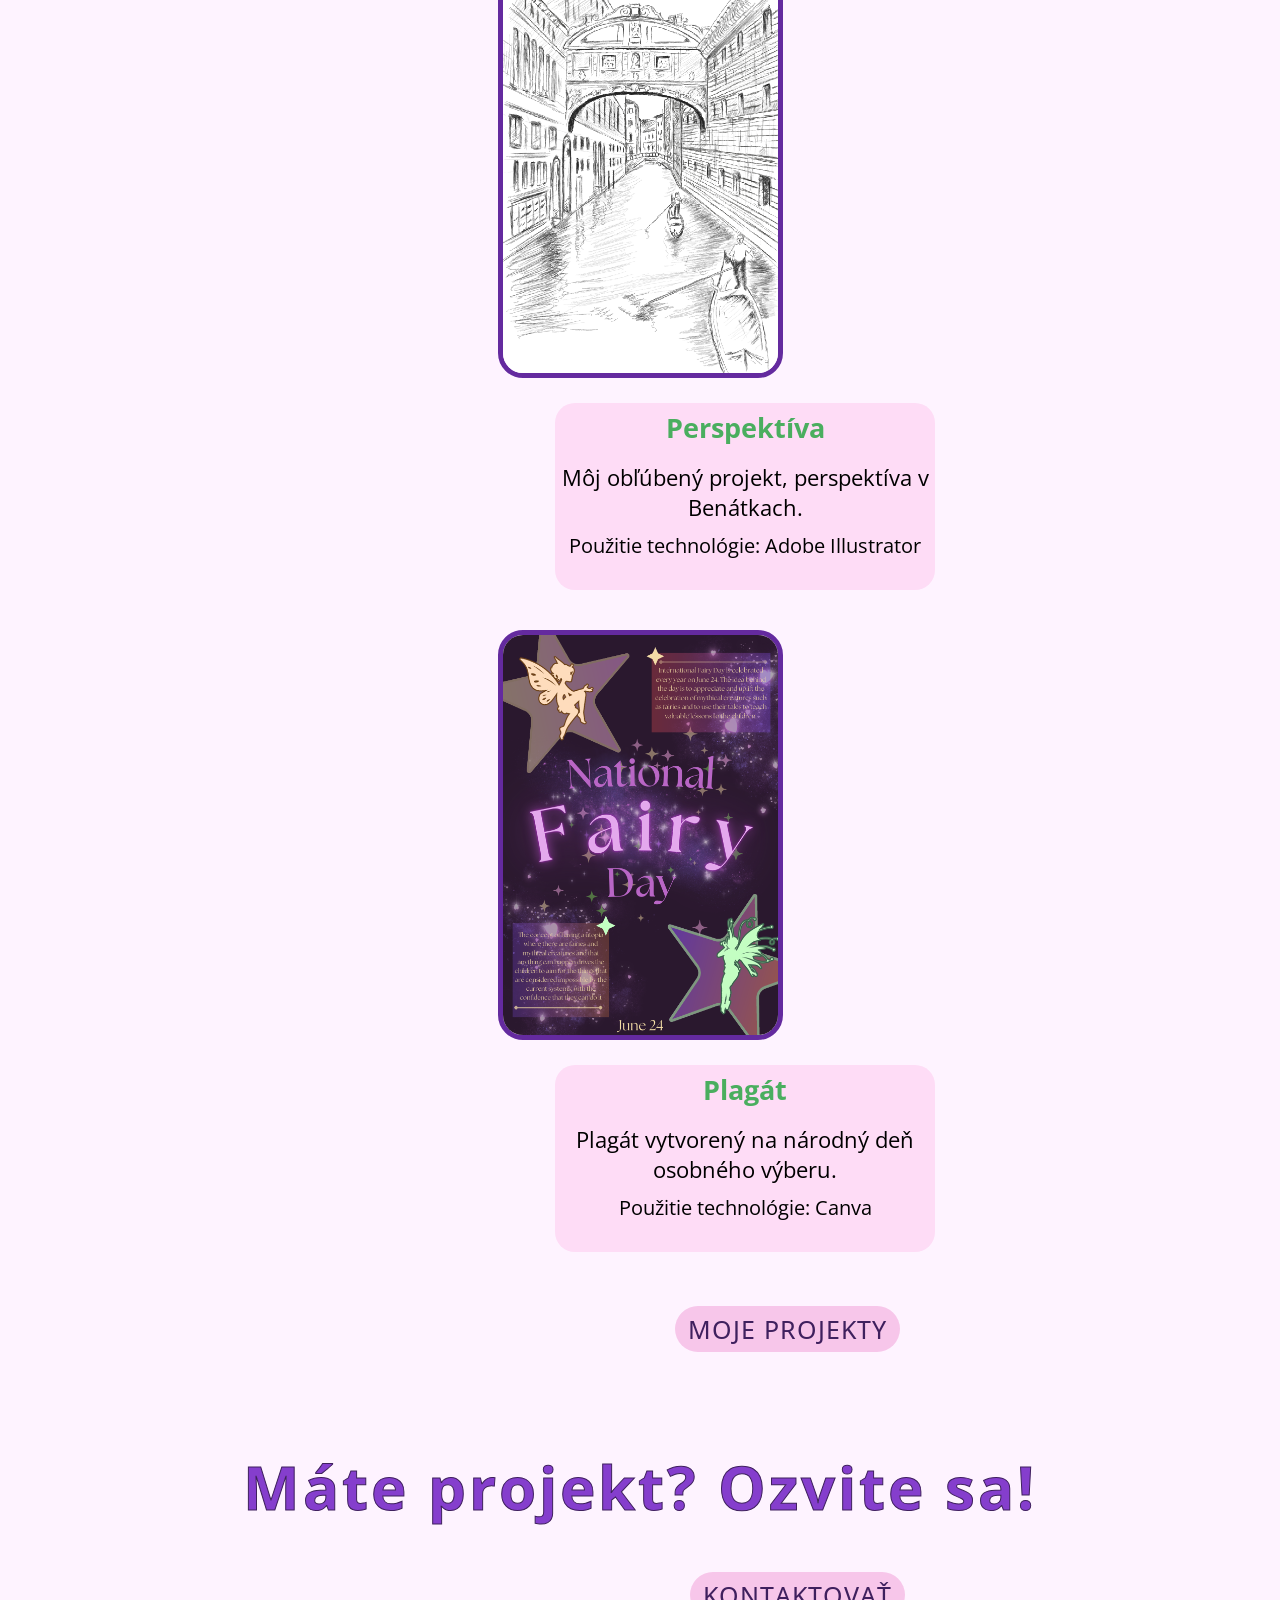
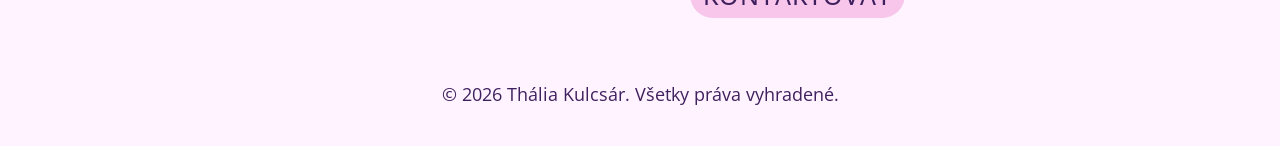
==== commit 11a2c277: "WAR IS OVER (možno)" ====
--- a/index.html
+++ b/index.html
@@ -17,10 +17,10 @@
             ☰
             </div>
             <div class="menu" id="menu">
-                <a href="index.html"><b>- Domov</b></a>
-                <a href="o_mne.html"><b>- O mne</b></a>
-                <a href="portfolio.html"><b>- Portfolio</b></a>
-                <a href="kontakt.html"><b>- Kontakt</b></a>
+                <a href="index.html"><b> Domov</b></a>
+                <a href="o_mne.html"><b> O mne</b></a>
+                <a href="portfolio.html"><b>Portfolio</b></a>
+                <a href="kontakt.html"><b>Kontakt</b></a>
             </div>
         </nav>
     <script>
@@ -134,6 +134,11 @@
 <a class="kontaktovat" href="kontaktovat">KONTAKTOVAŤ</a>
 
 
+<footer>
+    <p>© 2026 Thália Kulcsár. Všetky práva vyhradené.</p>
+</footer>
+
+
 </div>
 </body>
 </html>
--- a/assets/css/style.css
+++ b/assets/css/style.css
@@ -66,11 +66,13 @@
     .menu {
     display: flex;
     gap: 20px;
+    font-family: Nunito;
     }
 
     .menu a {
-    color: white;
-    text-decoration: none;
+    color: #3f205e;
+    font-size: 20px;
+    font-family: 'Open Sans', sans-serif;
     }
 
     /* Mobile styles */
@@ -304,6 +306,20 @@
     margin-left: 120px; 
 }
 
+footer {
+    text-align: center;
+    padding: 40px 0;
+    background-color: #FEF3FF; 
+    margin-top: 30px;
+}
+
+footer p {
+    color: #3f205e;
+    font-size: 18px;
+    font-family: 'Open Sans', sans-serif;
+    margin: 0;
+}
+
 /*===============================================================================*/
 /*PORTFOLIO*/
 /*===============================================================================*/
@@ -618,6 +634,10 @@
 }
 
 /*-------------------------------------------------*/
+/*-------------------------------------------------*/
+/*-------------------------------------------------*/
+/*-------------------------------------------------*/
+/*-------------------------------------------------*/
 
 @media (min-width:768px) {
 
@@ -625,45 +645,316 @@
 
 
     h3 {
-        font-size: 25px;
+        font-size: 30px;
+        margin-left: 50px;
     }
 
     .hero__sekcia{
-        margin-left: 300px;
+        margin-left: 200px;
 
     }
 
     .desktop_nazov {
-        font-size: 120px;
-    }
-
-.profilovka {
+        font-size: 80px;
+        margin-bottom: 30px;
+        margin-top: 80px;
+    }
+
+    .profilovka {
     width: 180px;
     height: 180px;
-    margin-left:80px;
-}
-
-p {
-    font-size: 30px;
-}
-
-.mojeprojekty {
+    margin-left: 40px;
+    margin-top: 50px;
+}
+
+    p {
     font-size: 20px;
-    margin-left: 525px;
-
-}
-
-h2 {
-    font-size: 50px;
-}
-
-
-
-
-}
-
-
-
-
-
-
+    margin-bottom: 30px;
+ 
+}
+
+    .mojeprojekty {
+    font-size: 22px;
+    margin-left: 78px;
+    margin-top: 0px;
+     font-family: 'Open Sans', sans-serif;
+}
+
+    h2 {
+    font-size: 60px;
+}
+
+    .hero__obal {
+    display: flex;
+    flex-direction: row;
+    align-items: center;
+    margin-left: 80px;
+}
+
+    .hero-text {
+    text-align: center;
+    margin-right: 20px;
+}
+
+.o__mne_text {
+    margin-top: 50px;
+    align-items: center;
+    margin-bottom: 20px;
+}
+
+.moje__projekty_obal {
+    text-align: center;
+}
+
+.moje__projekty_text2 {
+    text-align: center;
+}
+
+.zistitviac {
+     font-size: 25px;
+     margin-top: 100px;
+    margin-left: 700px;
+     font-family: 'Open Sans', sans-serif;
+}
+
+.moje__projekty_text {
+    margin-top: 130px;
+}
+
+h4 {
+    font-size: 27px;
+}
+
+
+.moje__projekty_info1 {
+    width: 30%;
+    margin-left: 545px;
+    text-align: center;
+}
+
+.info__projekty {
+    font-size: 22px;
+}
+
+
+.moje__projekty_info2 {
+        width: 30%;
+    margin-left: 545px;
+    text-align: center;
+}
+
+.buducnost {
+    width: 400px;
+    height: 275px;
+}
+
+.benatky {
+    width: 275px;
+    height: 400px;
+}
+
+.plagat {
+    width: 275px;
+    height: 400px;
+}
+
+
+.moje__projekty_info3 {
+        width: 30%;
+    margin-left: 545px;
+    text-align: center;
+    margin-bottom: 60px;
+}
+
+.mojeprojektyy {
+    font-size: 25px;
+     margin-top: 120px;
+    margin-left: 675px;
+    font-family: 'Open Sans', sans-serif;
+}
+
+.zaver {
+    margin-top: 100px;
+}
+
+.kontaktovat {
+    font-size: 25px;
+     margin-top: 100px;
+    margin-left: 690px; 
+     font-family: 'Open Sans', sans-serif;
+}
+
+
+/*--------------------------------------------------------------*/
+/*PORTFOLIO*/
+/*--------------------------------------------------------------*/
+
+
+.portfolio__nazov {
+    font-size: 80px;
+}
+
+.kalendarr {
+    width: 275px;
+    height: 400px;
+}
+
+.zobrazitprojekt {
+    font-size: 25px;
+    margin-top: 100px;
+    font-family: 'Open Sans', sans-serif;
+}
+
+.meno {
+    width: 400px;
+    height: 275px;
+}
+.zobrazitprojekt1 {
+    font-size: 25px;
+    margin-top: 100px;
+    font-family: 'Open Sans', sans-serif;
+}
+
+.reinterpretacia {
+    width: 400px;
+    height: 275px;
+}
+
+.buducnost2 {
+    width: 400px;
+    height: 275px;
+}
+
+.perspektiva {
+    width: 275px;
+    height: 400px;
+}
+
+.plagat2 {
+    width: 275px;
+    height: 400px;
+}
+
+/*--------------------------------------------------------------*/
+/*O MNE*/
+/*--------------------------------------------------------------*/
+
+.o_mne_profil {
+    width: 180px;
+    height: 180px;
+    margin-bottom: 20px;
+}
+
+.o__mne_nazov {
+    font-size: 80px;
+    margin-bottom: 10px;
+}
+
+.ahojj {
+    font-size: 35px;
+}
+
+
+.o__mne_text_html {
+    margin-bottom: 0px;
+}
+
+.vs_code {
+    width: 170px;
+    height: 170px;
+}
+
+.canva {
+    width: 170px;
+    height: 170px;
+}
+
+.premiere {
+    width: 170px;
+    height: 170px;
+}
+
+.programovanie_text {
+    font-size: 25px;
+}
+
+.programovanie_text2 {
+    font-size: 17.5px;
+}
+
+.studium {
+    display: flex;
+    justify-content: center;
+    padding-top: 20px;
+}
+
+/*--------------------------------------------------------------*/
+/*KONTAKT*/
+/*--------------------------------------------------------------*/
+
+.kontakt__nazov {
+    font-size: 80px;
+    margin-bottom: 100px;
+    margin-top: 100px;
+}
+
+.kontakt__text {
+    line-height: 20px;
+}
+
+
+
+.kontakt_udajeee {
+    margin-right: 40px;
+    margin-left: 40px;
+    font-size: 20px;
+}
+
+.formular__email {
+    margin-left: 150px;
+    margin-right: 20px;
+    font-size: 20px;
+    padding: 40px;
+}
+
+.formular__textarea {
+    margin-left: 150px;
+    font-size: 20px;
+    padding: 40px;
+
+}
+
+.formular__text {
+    margin-right: 20px;
+    font-size: 20px;
+    padding: 40px;
+    margin-left: 150px;
+}
+
+.ssocialne_siete {
+    margin-top: 30px;
+    margin-left: 650px;
+    padding: 20px;
+}
+
+.gmail_mobil {
+    margin-left: 650px;
+    padding: 0px;
+    margin-top: 20px;
+}
+
+
+form {
+    display: flex;
+    flex-direction: row;
+
+}
+
+}
+
+
+
+
+
+
+
